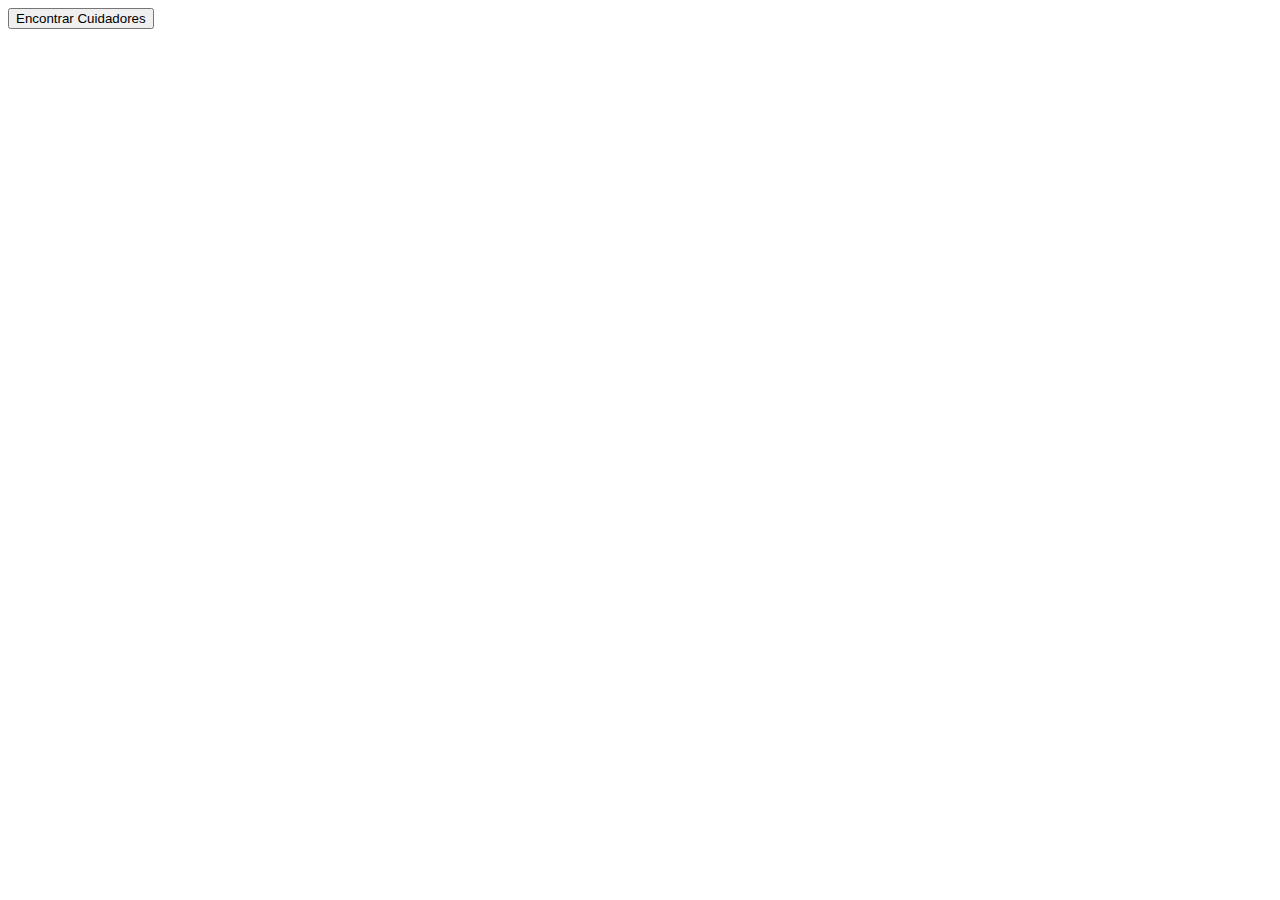
==== index.html @ 1a290ea0 "primer commit" ====
<!DOCTYPE html>
<html lang="en">

<head>
    <meta charset="UTF-8">
    <meta name="viewport" content="width=device-width, initial-scale=1.0">

    <!-- Bootstrap CSS -->
    <link rel="stylesheet" href="https://stackpath.bootstrapcdn.com/bootstrap/4.5.0/css/bootstrap.min.css"
        integrity="sha384-9aIt2nRpC12Uk9gS9baDl411NQApFmC26EwAOH8WgZl5MYYxFfc+NcPb1dKGj7Sk" crossorigin="anonymous">
    <link href="https://fonts.googleapis.com/icon?family=Material+Icons" rel="stylesheet">
    <link rel="stylesheet" href="./style.css">


    <title>CustoCare</title>


</head>

<body>

<!-- Navbar con logo  / login / hazte cuidador -->
    <header>





    </header>

<!-- Boton para encontrar cuidador -->

<div class="container-fluid my-container">

    <div class="row py-5 mx-5 text-center my-row d-flex">
      <div class="col-12 col-md-12 col-lg-12 ">
        <a href="https://azahara3.typeform.com/to/dBiXh2" target="_parent"><button type="submit" class="btn bg-success"> Encontrar Cuidadores </div> </a>
      </div>
    </div>







    <!-- Optional JavaScript -->
    <!-- jQuery first, then Popper.js, then Bootstrap JS -->
    <script src="https://code.jquery.com/jquery-3.5.1.slim.min.js"
        integrity="sha384-DfXdz2htPH0lsSSs5nCTpuj/zy4C+OGpamoFVy38MVBnE+IbbVYUew+OrCXaRkfj" crossorigin="anonymous">
    </script>
    <script src="https://cdn.jsdelivr.net/npm/popper.js@1.16.0/dist/umd/popper.min.js"
        integrity="sha384-Q6E9RHvbIyZFJoft+2mJbHaEWldlvI9IOYy5n3zV9zzTtmI3UksdQRVvoxMfooAo" crossorigin="anonymous">
    </script>
    <script src="https://stackpath.bootstrapcdn.com/bootstrap/4.5.0/js/bootstrap.min.js"
        integrity="sha384-OgVRvuATP1z7JjHLkuOU7Xw704+h835Lr+6QL9UvYjZE3Ipu6Tp75j7Bh/kR0JKI" crossorigin="anonymous">
    </script>
</body>

</html>
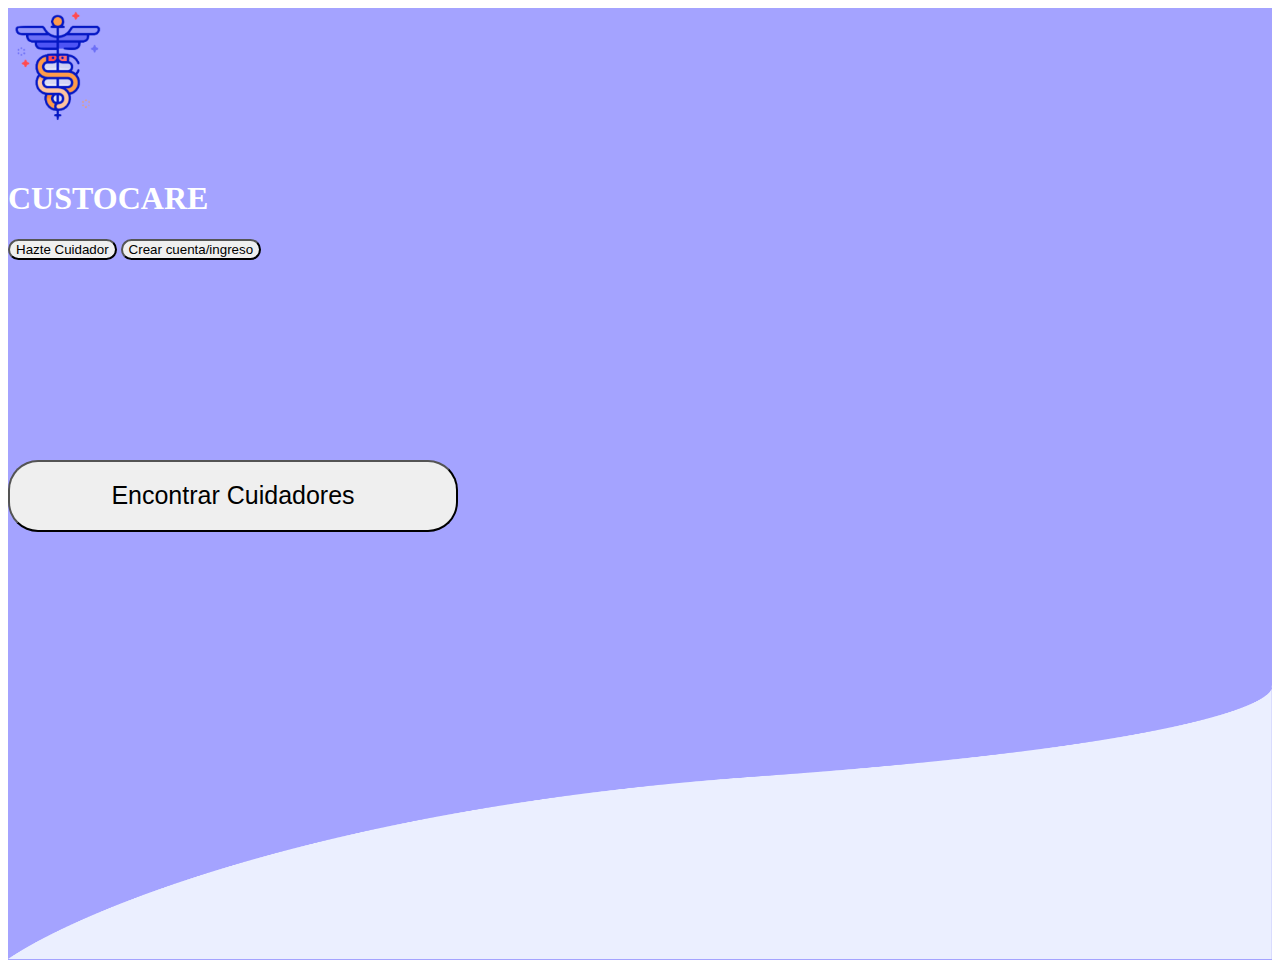
==== commit a6b779c9: "avances aza miercoles" ====
--- a/index.html
+++ b/index.html
@@ -19,24 +19,32 @@
 
 <body>
 
-<!-- Navbar con logo  / login / hazte cuidador -->
-    <header>
+    <!-- Navbar con logo y CUSTOCARE -->
+    <header class="header md-12 lg-12 ">
+      <nav class="navbar navbar-dark">
+       <div class="d-flex mx-3"> <img src="images/custocare_logo.png" width= "100"> <h1>CUSTOCARE</h1> </div>
+       <!-- Navbar con login / hazte cuidador -->
+        <form class="form-inline py-4 justify-content-end"">
+          <button class="btn btn-light mx-3" type="button">Hazte Cuidador</button>
+          <a href="login.html" target="_parent">  <button class="btn btn-light mx-3" type="button">Crear cuenta/ingreso </button> </a>
+        </form>
+      </nav>
+      
 
 
-
+<!-- Botón para encontrar cuidador -->
+      <div class="container-fluid my-container">
+        <div class="row py-5 mx-5 text-center my-row d-flex">
+          <div class="col-12 col-md-12 col-lg-12 ">
+            <a href="https://azahara3.typeform.com/to/dBiXh2" target="_parent"><button type="submit" class="btn bg-light"> Encontrar Cuidadores </div> </a>
+          </div>
+        </div>
 
 
     </header>
 
-<!-- Boton para encontrar cuidador -->
 
-<div class="container-fluid my-container">
 
-    <div class="row py-5 mx-5 text-center my-row d-flex">
-      <div class="col-12 col-md-12 col-lg-12 ">
-        <a href="https://azahara3.typeform.com/to/dBiXh2" target="_parent"><button type="submit" class="btn bg-success"> Encontrar Cuidadores </div> </a>
-      </div>
-    </div>
 
 
 
--- a/style.css
+++ b/style.css
@@ -0,0 +1,46 @@
+
+
+
+
+
+
+.header {
+    background: url(images/VECTOR_02.png) no-repeat;
+    background-color: #A4A3FF;
+    background-size: 100%;
+    background-position: bottom;
+    min-height: 100vh;
+
+  }
+
+.header .navbar {
+    background-color: transparent !important;
+
+  }
+
+h1{
+
+    padding-top: 30px;
+    color: white;
+}
+
+
+.my-container{
+    width: 700px;
+    height: 500px;
+    margin-top: 200px;
+}
+
+.my-container .btn {
+
+    width: 50vh;
+    height: 8vh;
+    font-size: 25px;
+    border-radius: 30px;
+    
+}
+
+.btn{
+    border-radius: 30px;
+
+}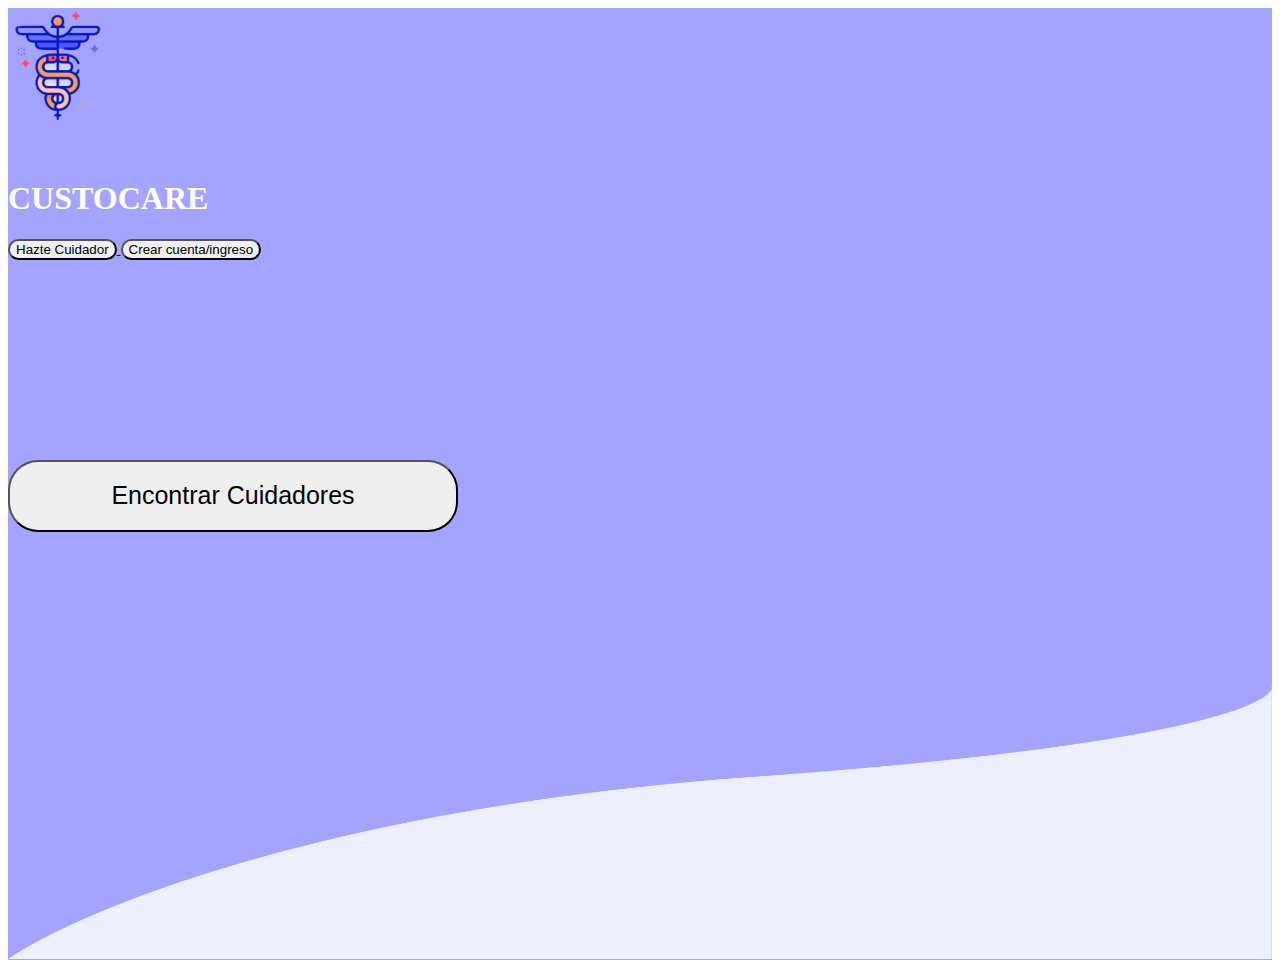
==== commit a8cddd80: "todo conectado" ====
--- a/index.html
+++ b/index.html
@@ -6,8 +6,8 @@
     <meta name="viewport" content="width=device-width, initial-scale=1.0">
 
     <!-- Bootstrap CSS -->
-    <link rel="stylesheet" href="https://stackpath.bootstrapcdn.com/bootstrap/4.5.0/css/bootstrap.min.css"
-        integrity="sha384-9aIt2nRpC12Uk9gS9baDl411NQApFmC26EwAOH8WgZl5MYYxFfc+NcPb1dKGj7Sk" crossorigin="anonymous">
+    <link rel="stylesheet" href="https://stackpath.bootstrapcdn.com/bootstrap/4.5.0/css/bootstrap.min.css" integrity="sha384-9aIt2nRpC12Uk9gS9baDl411NQApFmC26EwAOH8WgZl5MYYxFfc+NcPb1dKGj7Sk" crossorigin="anonymous">
+
     <link href="https://fonts.googleapis.com/icon?family=Material+Icons" rel="stylesheet">
     <link rel="stylesheet" href="./style.css">
 
@@ -25,7 +25,7 @@
        <div class="d-flex mx-3"> <img src="images/custocare_logo.png" width= "100"> <h1>CUSTOCARE</h1> </div>
        <!-- Navbar con login / hazte cuidador -->
         <form class="form-inline py-4 justify-content-end"">
-          <button class="btn btn-light mx-3" type="button">Hazte Cuidador</button>
+          <a href="haztecuidador.html" target="_parent"> <button class="btn btn-light mx-3" type="button">Hazte Cuidador</button> </a>
           <a href="login.html" target="_parent">  <button class="btn btn-light mx-3" type="button">Crear cuenta/ingreso </button> </a>
         </form>
       </nav>
@@ -36,7 +36,7 @@
       <div class="container-fluid my-container">
         <div class="row py-5 mx-5 text-center my-row d-flex">
           <div class="col-12 col-md-12 col-lg-12 ">
-            <a href="https://azahara3.typeform.com/to/dBiXh2" target="_parent"><button type="submit" class="btn bg-light"> Encontrar Cuidadores </div> </a>
+            <a href="questionary.html" target="_parent"><button type="submit" class="btn bg-light"> Encontrar Cuidadores </div> </a>
           </div>
         </div>
 
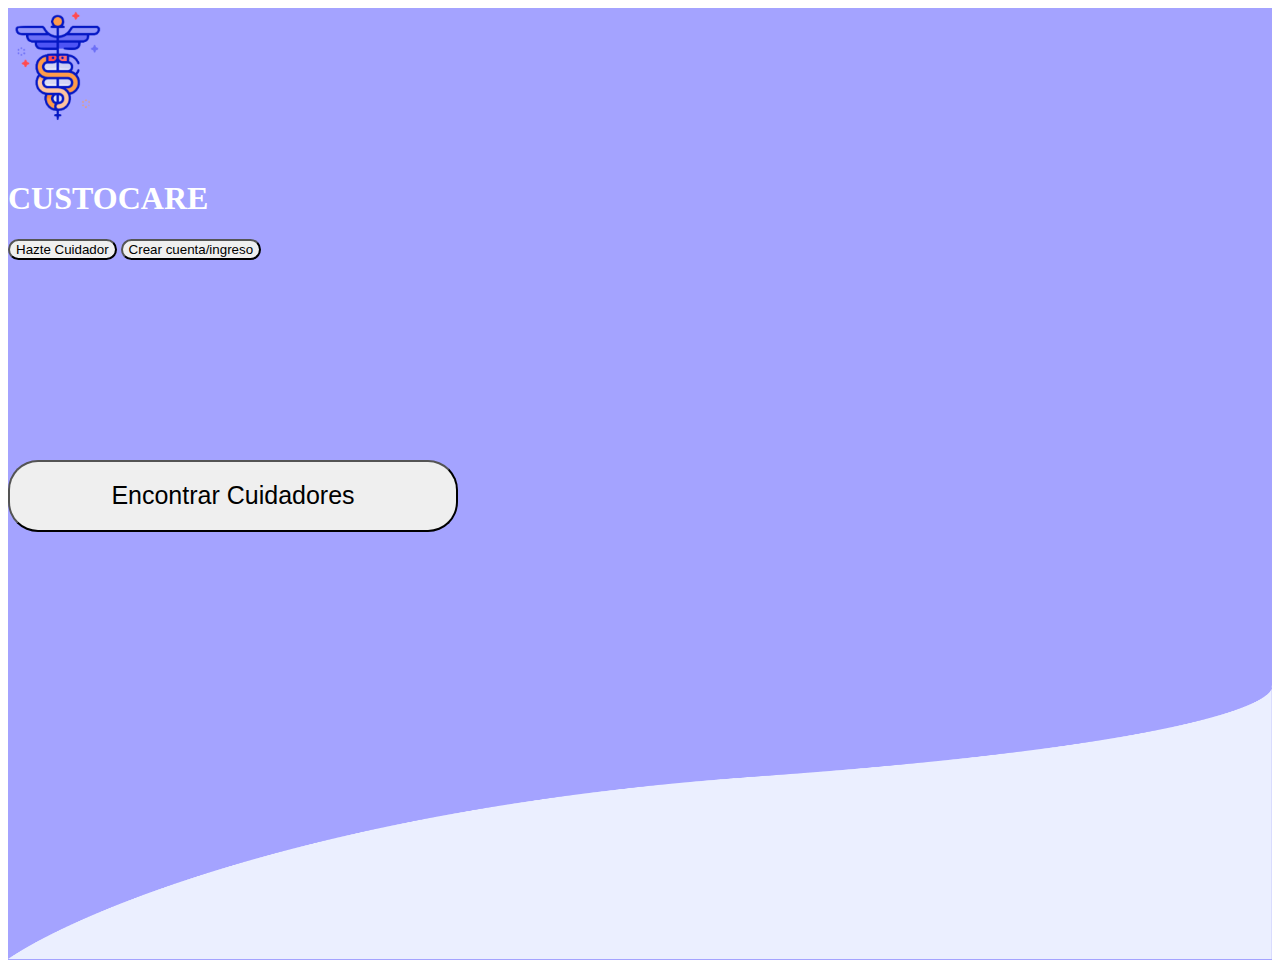
==== commit 6b049005: "Merge branch 'master' of https://github.com/azacor/CUSTOCARE into daniel" ====
--- a/index.html
+++ b/index.html
@@ -6,8 +6,8 @@
     <meta name="viewport" content="width=device-width, initial-scale=1.0">
 
     <!-- Bootstrap CSS -->
-    <link rel="stylesheet" href="https://stackpath.bootstrapcdn.com/bootstrap/4.5.0/css/bootstrap.min.css" integrity="sha384-9aIt2nRpC12Uk9gS9baDl411NQApFmC26EwAOH8WgZl5MYYxFfc+NcPb1dKGj7Sk" crossorigin="anonymous">
-
+    <link rel="stylesheet" href="https://stackpath.bootstrapcdn.com/bootstrap/4.5.0/css/bootstrap.min.css"
+        integrity="sha384-9aIt2nRpC12Uk9gS9baDl411NQApFmC26EwAOH8WgZl5MYYxFfc+NcPb1dKGj7Sk" crossorigin="anonymous">
     <link href="https://fonts.googleapis.com/icon?family=Material+Icons" rel="stylesheet">
     <link rel="stylesheet" href="./style.css">
 
@@ -25,7 +25,7 @@
        <div class="d-flex mx-3"> <img src="images/custocare_logo.png" width= "100"> <h1>CUSTOCARE</h1> </div>
        <!-- Navbar con login / hazte cuidador -->
         <form class="form-inline py-4 justify-content-end"">
-          <a href="haztecuidador.html" target="_parent"> <button class="btn btn-light mx-3" type="button">Hazte Cuidador</button> </a>
+          <button class="btn btn-light mx-3" type="button">Hazte Cuidador</button>
           <a href="login.html" target="_parent">  <button class="btn btn-light mx-3" type="button">Crear cuenta/ingreso </button> </a>
         </form>
       </nav>
@@ -36,7 +36,7 @@
       <div class="container-fluid my-container">
         <div class="row py-5 mx-5 text-center my-row d-flex">
           <div class="col-12 col-md-12 col-lg-12 ">
-            <a href="questionary.html" target="_parent"><button type="submit" class="btn bg-light"> Encontrar Cuidadores </div> </a>
+            <a href="https://azahara3.typeform.com/to/dBiXh2" target="_parent"><button type="submit" class="btn bg-light"> Encontrar Cuidadores </div> </a>
           </div>
         </div>
 
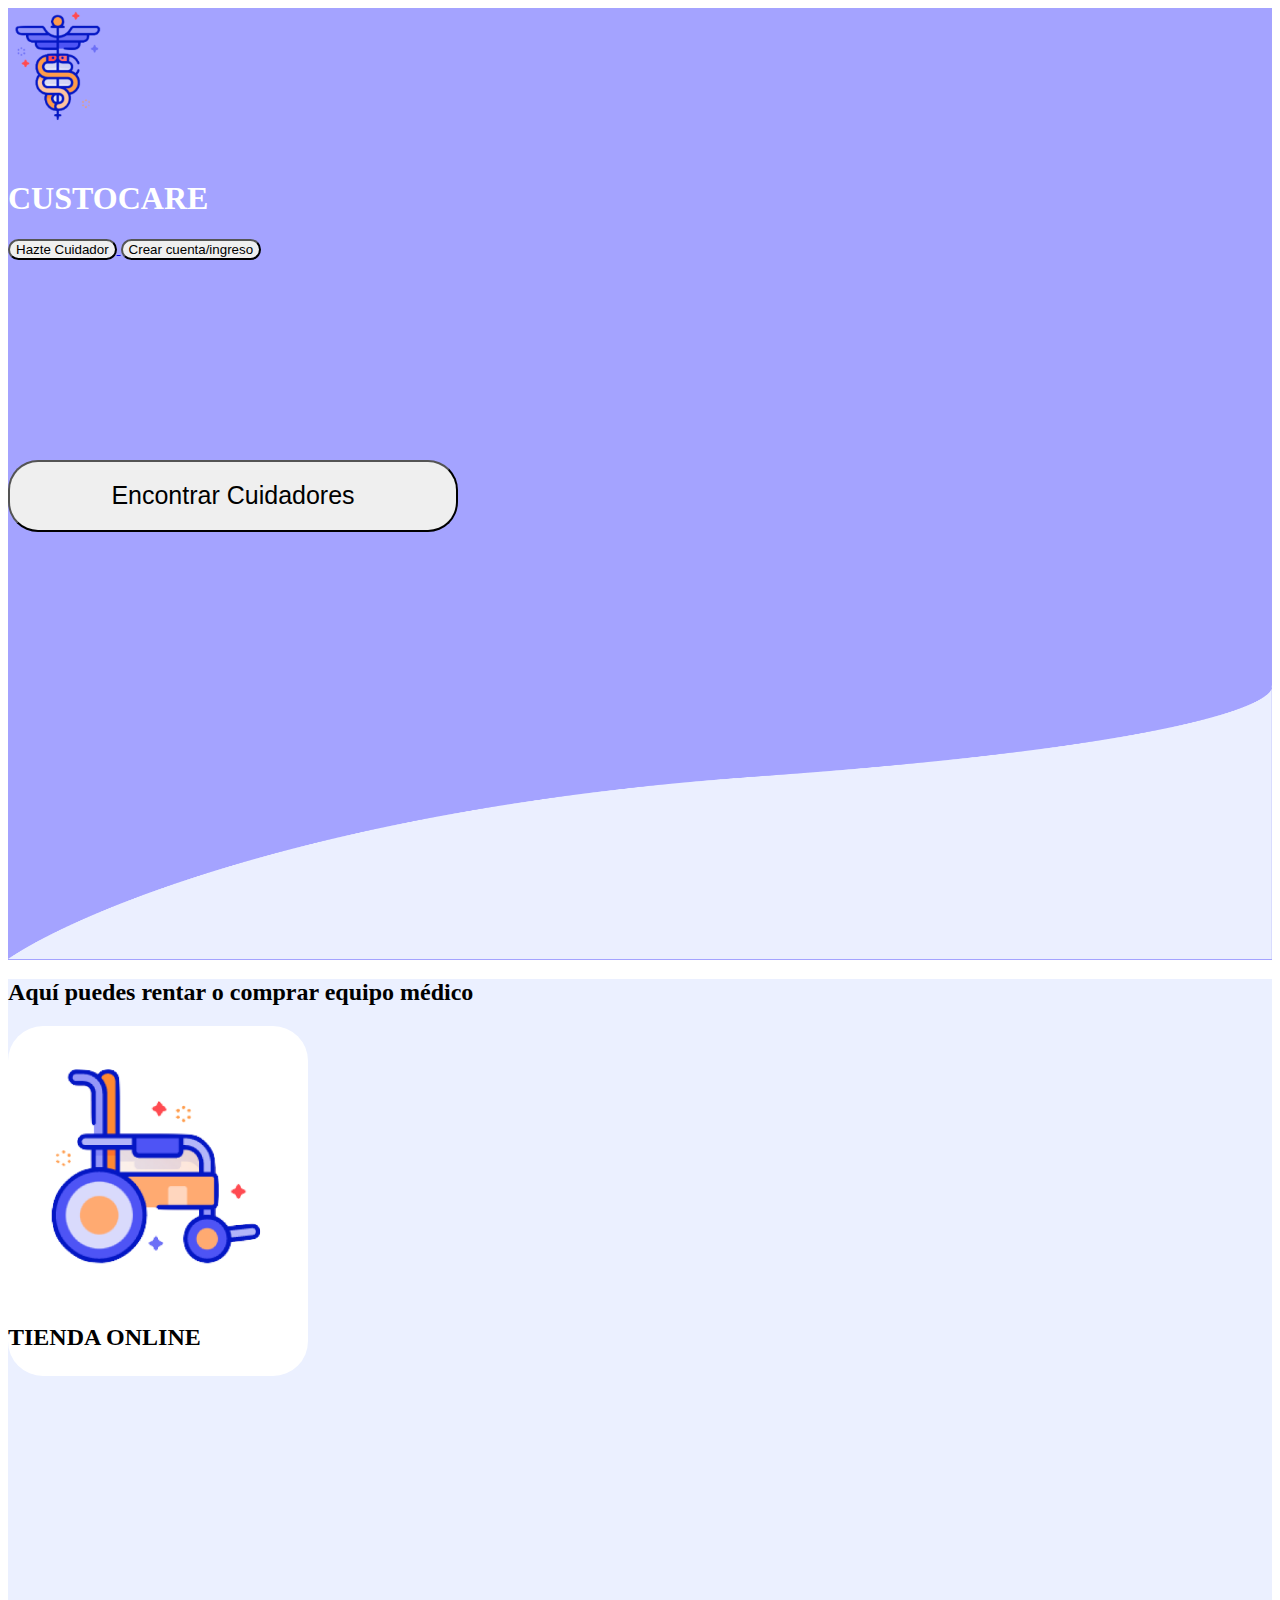
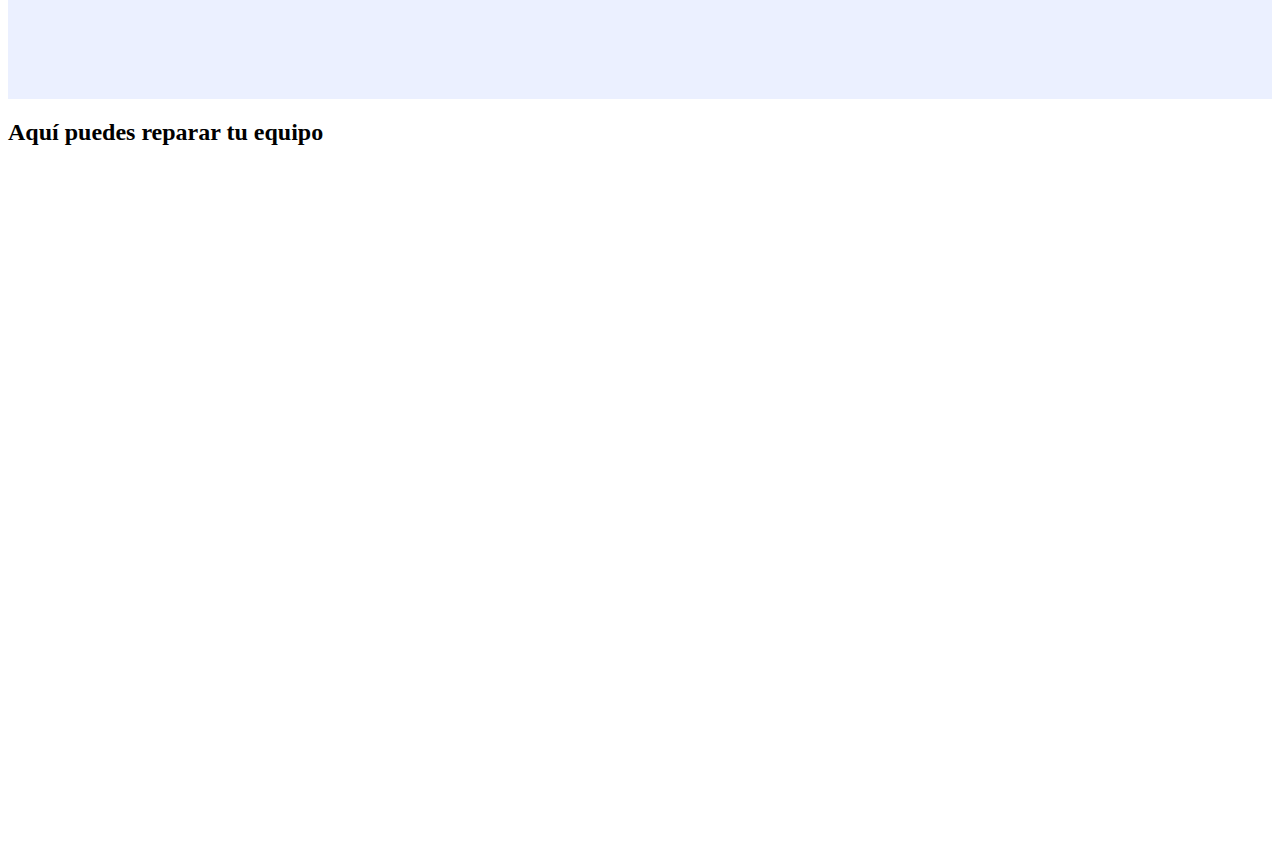
==== commit f437311e: "final aza" ====
--- a/index.html
+++ b/index.html
@@ -6,8 +6,8 @@
     <meta name="viewport" content="width=device-width, initial-scale=1.0">
 
     <!-- Bootstrap CSS -->
-    <link rel="stylesheet" href="https://stackpath.bootstrapcdn.com/bootstrap/4.5.0/css/bootstrap.min.css"
-        integrity="sha384-9aIt2nRpC12Uk9gS9baDl411NQApFmC26EwAOH8WgZl5MYYxFfc+NcPb1dKGj7Sk" crossorigin="anonymous">
+    <link rel="stylesheet" href="https://stackpath.bootstrapcdn.com/bootstrap/4.5.0/css/bootstrap.min.css" integrity="sha384-9aIt2nRpC12Uk9gS9baDl411NQApFmC26EwAOH8WgZl5MYYxFfc+NcPb1dKGj7Sk" crossorigin="anonymous">
+
     <link href="https://fonts.googleapis.com/icon?family=Material+Icons" rel="stylesheet">
     <link rel="stylesheet" href="./style.css">
 
@@ -25,7 +25,7 @@
        <div class="d-flex mx-3"> <img src="images/custocare_logo.png" width= "100"> <h1>CUSTOCARE</h1> </div>
        <!-- Navbar con login / hazte cuidador -->
         <form class="form-inline py-4 justify-content-end"">
-          <button class="btn btn-light mx-3" type="button">Hazte Cuidador</button>
+          <a href="haztecuidador.html" target="_parent"> <button class="btn btn-light mx-3" type="button">Hazte Cuidador</button> </a>
           <a href="login.html" target="_parent">  <button class="btn btn-light mx-3" type="button">Crear cuenta/ingreso </button> </a>
         </form>
       </nav>
@@ -35,13 +35,40 @@
 <!-- Botón para encontrar cuidador -->
       <div class="container-fluid my-container">
         <div class="row py-5 mx-5 text-center my-row d-flex">
-          <div class="col-12 col-md-12 col-lg-12 ">
-            <a href="https://azahara3.typeform.com/to/dBiXh2" target="_parent"><button type="submit" class="btn bg-light"> Encontrar Cuidadores </div> </a>
+          <div class="col-4">
+            <a href="questionary.html" target="_parent"><button type="submit" class="btn bg-light mx-5"> Encontrar Cuidadores </div> </a>
           </div>
         </div>
 
+    </header>
 
-    </header>
+
+ <!-- tienda online    -->
+<div class="container-fluid my-cnt">
+  <div class="d-flex justify-content-center py-3"><h2>Aquí puedes rentar o comprar equipo médico</h2></div>
+    <div class="row justify-content-around py-5">
+      <div class="col-4 my-col">
+        
+       <div class="d-flex justify-content-center mx-4"><img src="images/renta_01.png" width= "300"> </div>
+       <div class="d-flex justify-content-center py-2"><h2>TIENDA ONLINE</h2></div>
+      </div>
+    </div>
+  </div>
+</div>
+
+<!-- repara tu equipo medico -->
+
+<div class="container-fluid my-cnt-01">
+  <div class="d-flex justify-content-center py-5"><h2>Aquí puedes reparar tu equipo</h2></div>
+    <div class="row justify-content-around py-5">
+      <div class="col-4 my-col">
+        
+
+      </div>
+    </div>
+  </div>
+</div>
+
 
 
 
--- a/style.css
+++ b/style.css
@@ -40,6 +40,31 @@
     
 }
 
+
+.my-cnt{
+
+    min-height: 80vh;
+    background-color: #EBF0FF;
+}
+
+.my-cnt-01{
+
+    min-height: 80vh;
+    background-color: white;
+}
+
+
+.my-col{
+
+    background-color:white;
+width: 300px;
+height: 350px;
+border-radius: 35px;
+
+
+
+}
+
 .btn{
     border-radius: 30px;
 
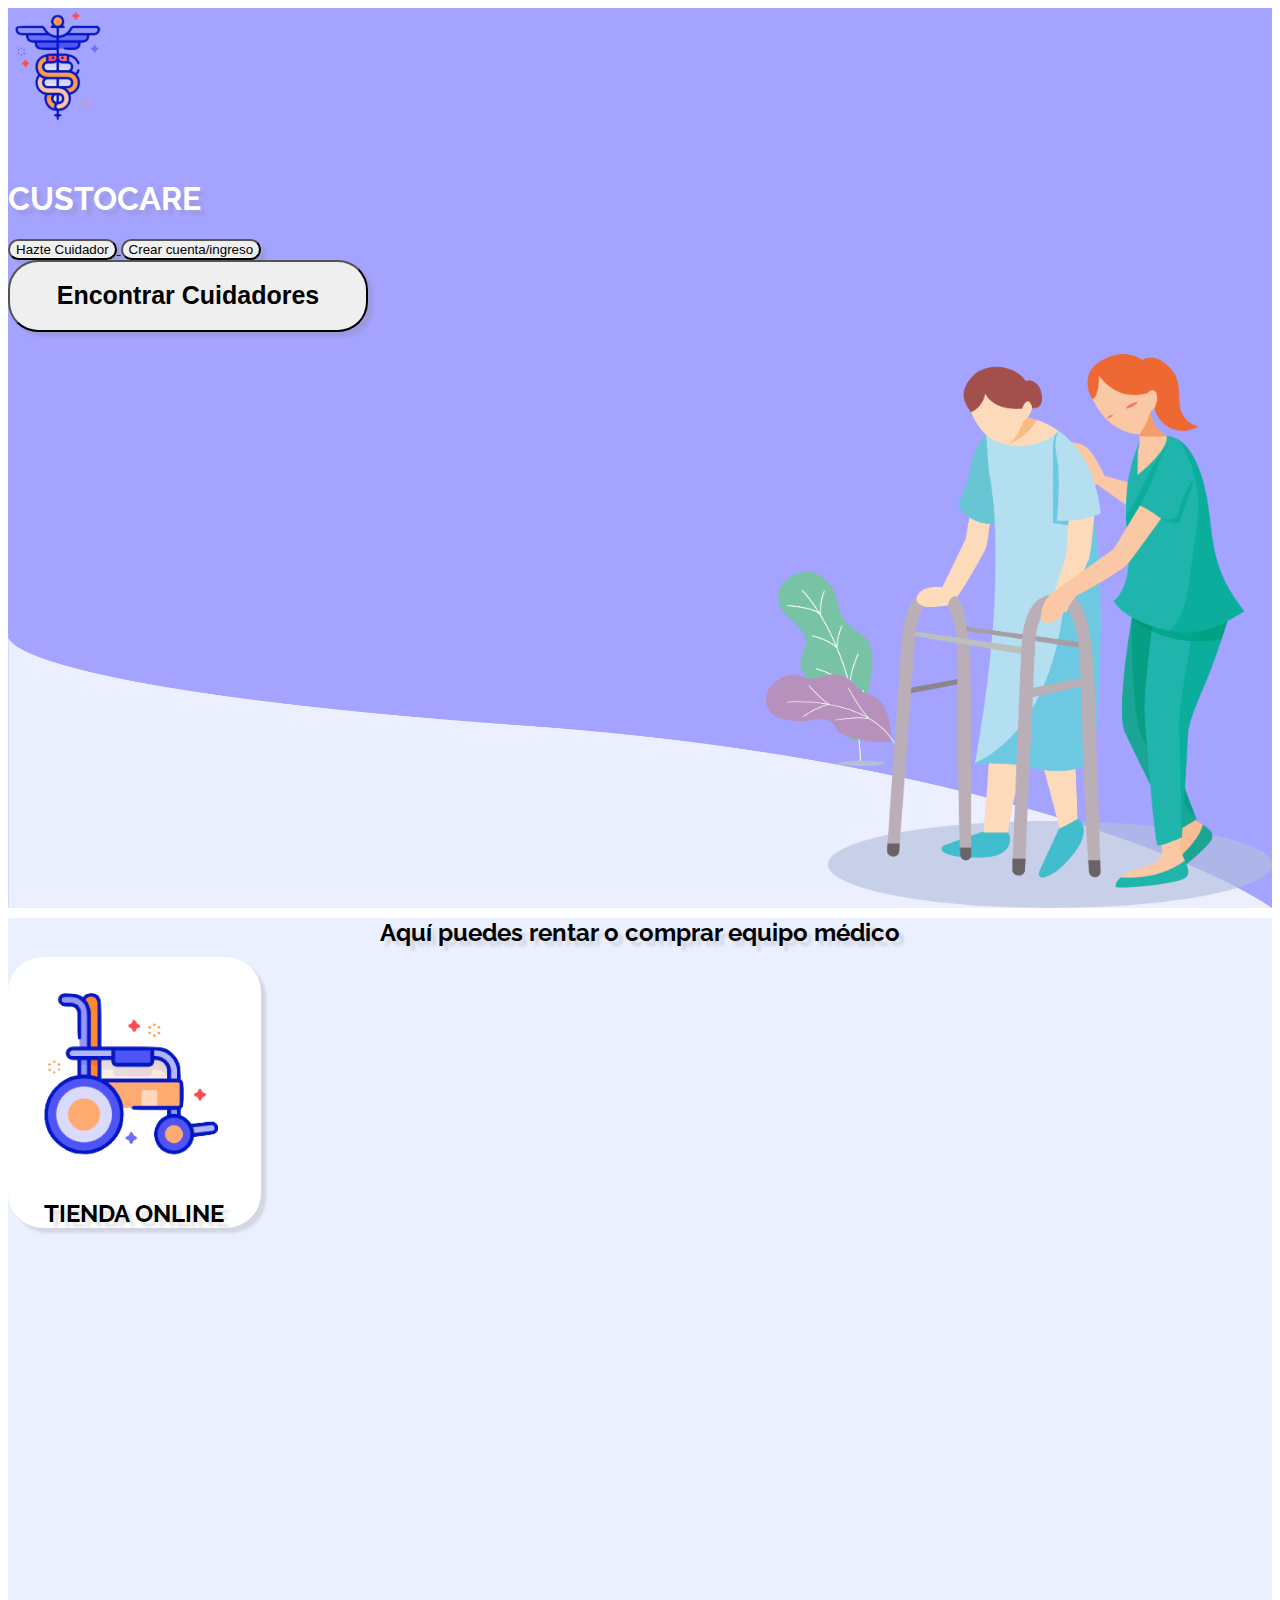
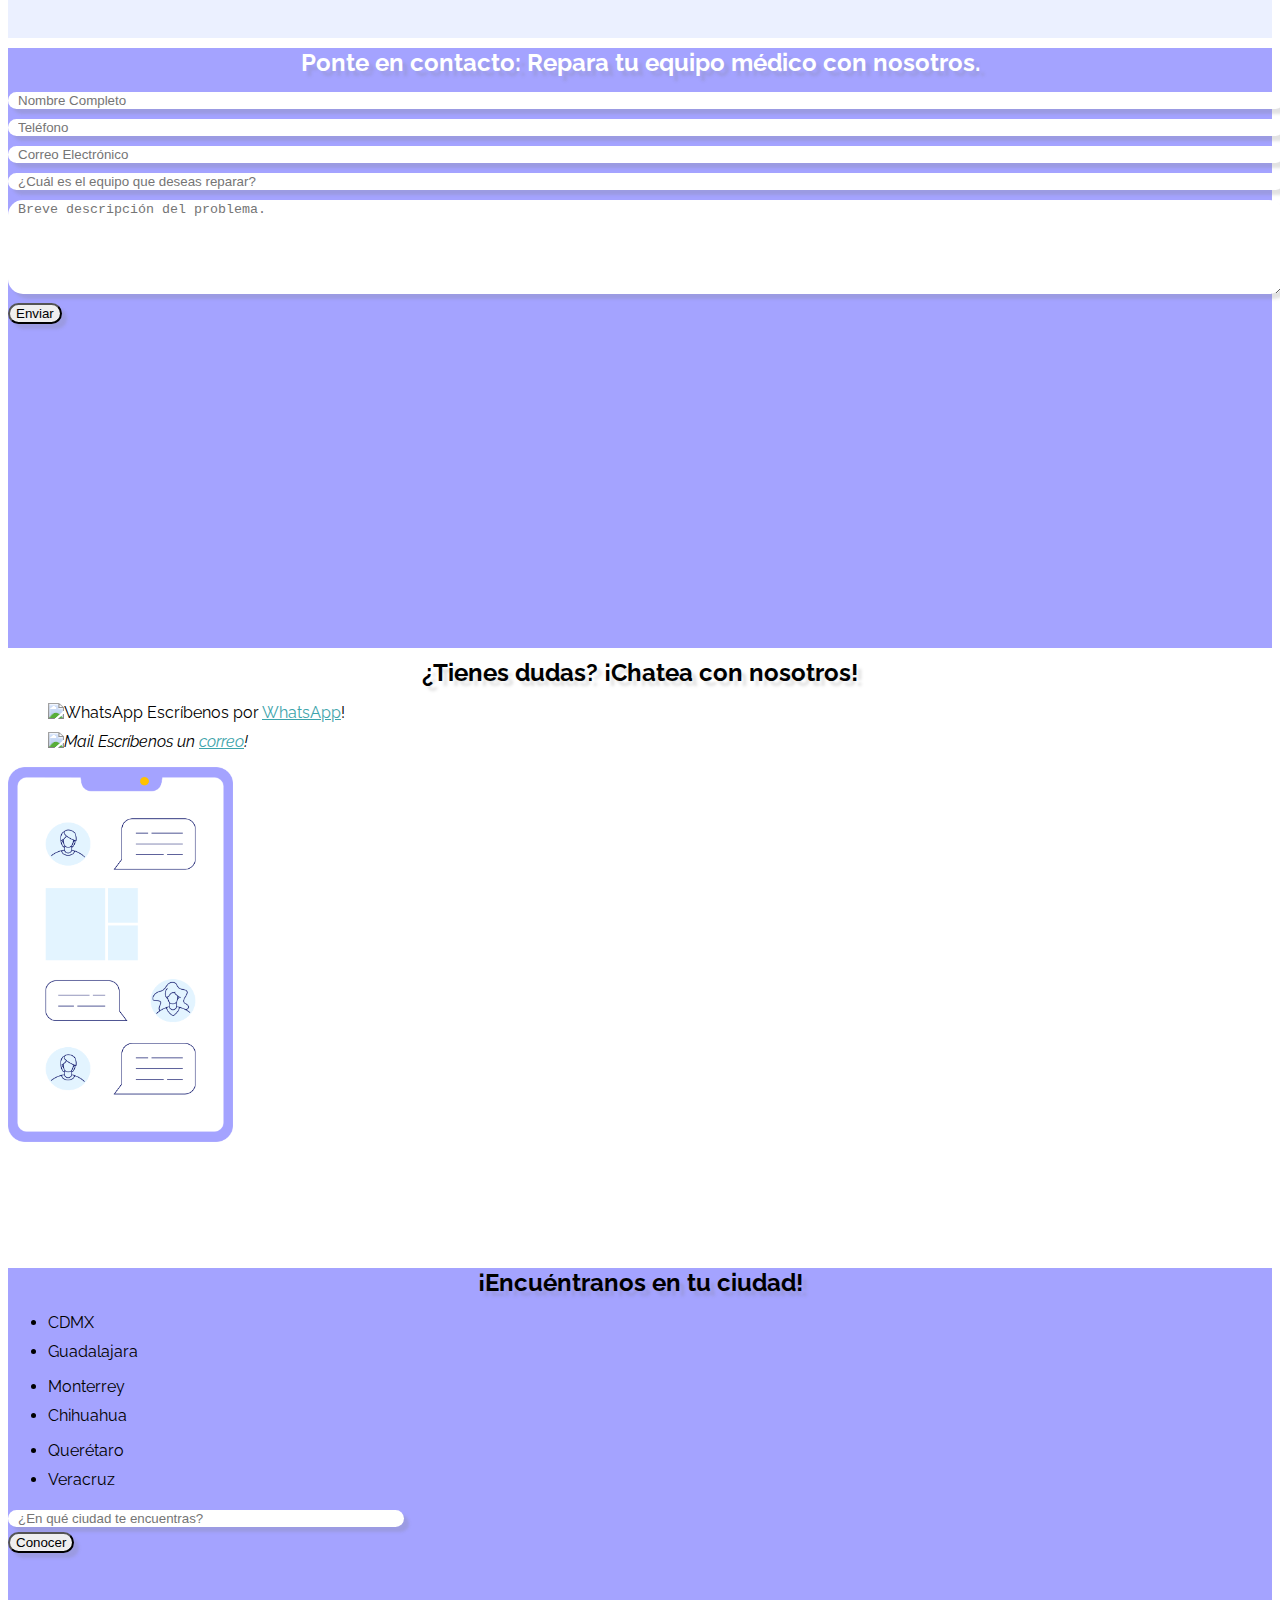
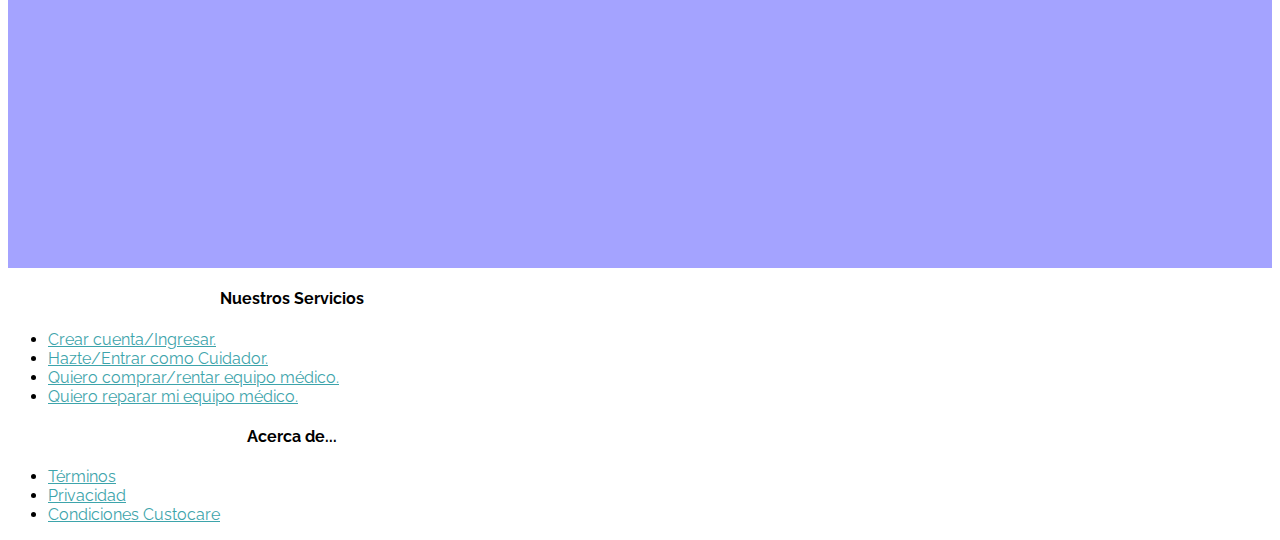
==== commit cca155f5: "final" ====
--- a/index.html
+++ b/index.html
@@ -10,7 +10,7 @@
 
     <link href="https://fonts.googleapis.com/icon?family=Material+Icons" rel="stylesheet">
     <link rel="stylesheet" href="./style.css">
-
+    <link rel="stylesheet" href="snow.css">
 
     <title>CustoCare</title>
 
@@ -22,34 +22,37 @@
     <!-- Navbar con logo y CUSTOCARE -->
     <header class="header md-12 lg-12 ">
       <nav class="navbar navbar-dark">
-       <div class="d-flex mx-3"> <img src="images/custocare_logo.png" width= "100"> <h1>CUSTOCARE</h1> </div>
-       <!-- Navbar con login / hazte cuidador -->
+        <div class="d-flex mx-3"> <img src="images/custocare_logo.png" width="100">
+          <h1>CUSTOCARE</h1>
+        </div>
+        <!-- Navbar con login / hazte cuidador -->
         <form class="form-inline py-4 justify-content-end"">
-          <a href="haztecuidador.html" target="_parent"> <button class="btn btn-light mx-3" type="button">Hazte Cuidador</button> </a>
-          <a href="login.html" target="_parent">  <button class="btn btn-light mx-3" type="button">Crear cuenta/ingreso </button> </a>
+          <a href=" haztecuidador.html" target="_parent"> <button class="btn btn-light mx-3" type="button">Hazte
+            Cuidador</button> </a>
+          <a href="login.html" target="_parent"> <button class="btn btn-light mx-3" type="button">Crear cuenta/ingreso
+            </button> </a>
         </form>
       </nav>
-      
-
-
-<!-- Botón para encontrar cuidador -->
-      <div class="container-fluid my-container">
-        <div class="row py-5 mx-5 text-center my-row d-flex">
-          <div class="col-4">
-            <a href="questionary.html" target="_parent"><button type="submit" class="btn bg-light mx-5"> Encontrar Cuidadores </div> </a>
-          </div>
+
+
+      <!-- Botón para encontrar cuidador -->
+      <div class="container-fluid py-5">
+        <div class="row py-5">
+          <div class="col d-flex justify-content-center py-5 ">
+            <a href="questionary.html" target="_parent"><button type="submit" class="btn bg-light mx-5 btn-lg my-btn"> Encontrar Cuidadores </div> </a>
         </div>
+      </div>
 
     </header>
 
 
  <!-- tienda online    -->
 <div class="container-fluid my-cnt">
-  <div class="d-flex justify-content-center py-3"><h2>Aquí puedes rentar o comprar equipo médico</h2></div>
+  <div class="d-flex justify-content-center py-5"><h2>Aquí puedes rentar o comprar equipo médico</h2></div>
     <div class="row justify-content-around py-5">
-      <div class="col-4 my-col">
-        
-       <div class="d-flex justify-content-center mx-4"><img src="images/renta_01.png" width= "300"> </div>
+      <div class="col-8 col-md-6 col-lg-4 my-col">
+       <div class="d-flex justify-content-center mx-4"> 
+          <a href="ayesha.html"> <img src="images/renta_01.png" width= "250"></a> </div> 
        <div class="d-flex justify-content-center py-2"><h2>TIENDA ONLINE</h2></div>
       </div>
     </div>
@@ -58,16 +61,219 @@
 
 <!-- repara tu equipo medico -->
 
-<div class="container-fluid my-cnt-01">
-  <div class="d-flex justify-content-center py-5"><h2>Aquí puedes reparar tu equipo</h2></div>
-    <div class="row justify-content-around py-5">
-      <div class="col-4 my-col">
-        
-
-      </div>
-    </div>
-  </div>
-</div>
+
+<div class="contenedor box1 container-fluid">
+  <div class="row justify-content-center">
+      <div class="col-12 py-5">
+          <h2><a name="reparaEquipoMedico">Ponte en contacto: Repara tu equipo médico con nosotros.</a></h2>
+      </div>
+      <div class="reparaEquipoMedico">
+          <div class="col-12">
+              <div>
+                  <input type="text" id="nomRepara" class="form-group-sm" size="50" maxlength="50" placeholder="Nombre Completo" required>
+                  <br>
+              </div>
+          </div>
+          <div class="col-12">
+              <div>
+                  <input type="text" id="telRepara" class="form-group-sm" size="50" maxlength="50" placeholder="Teléfono" required>
+                  <br>
+              </div>
+          </div>
+          <div class="col-12">
+              <div>
+                  <input type="text" id="correoRepara"class="form-group-sm" size="50" maxlength="50" placeholder="Correo Electrónico" required>
+                  <br>
+              </div>
+          </div>
+          <div class="col-12">
+              <div>
+                  <input type="text" class="form-group-sm" id="equipoRepara" size="50" maxlength="100" placeholder="¿Cuál es el equipo que deseas reparar?" required>
+                  <br>
+              </div>
+          </div>
+          <div class="col-12">
+              <div>
+                  <textarea id="descripcionRepara" cols="49" class="form-group-sm" rows="6" placeholder="Breve descripción del problema." maxlength="500" required></textarea>
+                  <br>
+              </div>
+          </div>
+          <div class="col-12">
+              <div>
+                  <button id="botonRepara" class="btn bg-light btn-sm">Enviar</button>
+              </div>
+          </div>
+      </div>
+  </div>
+</div>
+
+<div class="contenedor box1 none container-fluid" id="repara">
+  <div class="row justify-content-center">
+      <div class="col-12 verificar">
+          <p>
+              Tus datos fueron recibidos!
+          </p>
+      </div>
+      <div class="col-12">
+          <div class="card repara carRepara" id="cardRepara">
+              <div class="card-body">
+                  <p id="respuestaNombreRepara"></p>
+                  <p id="respuestaTelefonoRepara"></p>
+                  <p id="respuestaCorreoRepara"></p>
+                  <p id="respuestaEquipoRepara"></p>
+                  <p id="respuestaDescripcionRepara"></p>
+              </div>
+          </div>
+      </div>
+      <div class="col-12 verificar">
+          <p>
+              *Recibirás una cotización o un formulario en tu correo para que nos des más detalles o agendar una reunión en un plazo no mayor a 24 horas.
+          </p>
+      </div>
+  </div>
+</div>
+
+
+<!-- Chatea con nosotros -->
+
+<div class="contenedor box2 container-fluid">
+  <div class="row justify-content-center">
+      <div class="col-12 py-3">
+          <h2>¿Tienes dudas? ¡Chatea con nosotros!</h2>
+      </div>
+      <div class="col-6 d-flex align-items-center justify-content-center">
+          <div>
+              <ul class="listaChatea">
+                  <li>
+                      <img src="https://icon-icons.com/icons2/1582/PNG/32/whatsapp_108042.png" alt="WhatsApp"> Escríbenos por <a href="https://api.whatsapp.com/send?phone=5212281772846&text=Quiero%20m%C3%A1s%20informaci%C3%B3n!%20:)" target="_blank">WhatsApp</a>!
+                  </li>
+                  <li>
+                      <address>
+                          <img src="https://icon-icons.com/icons2/272/PNG/32/Gmail_29991.png" alt="Mail"> Escríbenos un <a href="mailto:nieves9427@gmail.com">correo</a>!
+                      </address>
+                  </li>
+              </ul>
+          </div>
+      </div>
+      <div class="col-6 d-flex align-items-center justify-content-center py-5">
+          <div>
+              <img src="images/chat.png" alt="Chatea" class="chatea">
+          </div>
+      </div>
+  </div>
+</div>
+
+<div class="contenedor box1 container-fluid">
+  <div class="row justify-content-center py-3">
+      <div class="col-12 ">
+          <h2>¡Encuéntranos en tu ciudad!</h2>
+      </div>
+      <div class="col-3">
+          <div>
+              <ul class="listaEncuentra">
+                  <li>CDMX</li>
+                  <li>Guadalajara</li>
+              </ul>
+          </div>
+      </div>
+      <div class="col-3">
+          <div>
+              <ul class="listaEncuentra">
+                  <li>Monterrey</li>
+                  <li>Chihuahua</li>
+              </ul>
+          </div>
+      </div>
+      <div class="col-3">
+          <div>
+              <ul class="listaEncuentra">
+                  <li>Querétaro</li>
+                  <li>Veracruz</li>
+              </ul>
+          </div>
+      </div>
+      <div class="col-3">
+          <div>
+
+          </div>
+      </div>
+      <div class="col-6">
+          <div class="card carUbic">
+              <div class="card-body">
+                  <input type="text" class="form-control" id="ubic" size="30" maxlength="30" placeholder="¿En qué ciudad te encuentras?">
+                  <br>
+                  <button id="botonUbic" class="btn bg-light btn-sm" onclick="encuentraUbic();">Conocer</button>
+              </div>
+            </div>
+      </div>
+      <div class="col-6">
+          <div class="card none carUbic" id="cardUbicacion">
+              <div class="card-body">
+                  <h5>Puedes encontrarnos en:</h5>
+                  <p id="respUbic"></p>
+              </div>
+          </div>
+      </div>
+      <div class="col-12">
+          <div class="d-flex justify-content-around align-items-center">
+              <img src="https://www.caye.mx/sites/default/files/delegaciones-ciudad-de-mexico.png" alt="CDMX" class="none mapaCiudad" id="cdmx">
+              <img src="https://www.vivirguadalajara.com/wp-content/uploads/2011/05/Mapa_ZMG1024.png" alt="GDL" class="none mapaCiudad" id="gdl"> 
+              <img src="https://upload.wikimedia.org/wikipedia/commons/a/ac/Queretaro_localidades.svg" alt="QRO" class="none mapaCiudad" id="qro">
+              <img src="https://www.mty.itesm.mx/egap/centros/cedem/imagenes/mapabaseAMM.jpg" alt="MTY" class="none mapaCiudad" id="mty">
+              <img src="https://imagenestotales.com/wp-content/uploads/2020/04/eb179babaf8a9bdaef20a1776fca2d27.jpg" alt="CHI" class="none mapaCiudad" id="chi">
+              <img src="https://i.pinimg.com/originals/95/28/f5/9528f5a2f8c8eb8cf650da5a2dd020f8.jpg" alt="VER" class="none mapaCiudad" id="ver">
+              <img src="https://i.pinimg.com/originals/99/ea/20/99ea209eeecd2d80f6d630c213047424.jpg" alt="CAN" class="none mapaCiudad" id="can">
+              <img src="https://i.pinimg.com/originals/f7/0b/d8/f70bd862c437db69306a3854425f1e77.jpg" alt="VILL" class="none mapaCiudad" id="vill">
+          </div>
+      </div>
+  </div>
+</div>
+
+<div class="contenedor box2 container-fluid my-footer">
+  <div class="row justify-content-center py-3 ">
+      <div class="boxFooter col-12">
+          <h4>Nuestros Servicios</h4>
+      </div>
+      <div class="col-6">
+          <ul class="listaFooter">
+              <li>
+                <a href="login.html"> Crear cuenta/Ingresar.</a>
+              </li>
+              <li>
+                <a href="haztecuidador.html"> Hazte/Entrar como Cuidador.</a>
+              </li>
+              <li>
+                <a href="ayesha.html"> Quiero comprar/rentar equipo médico.</a> 
+              </li>
+              <li>
+                  <a href="#reparaEquipoMedico">Quiero reparar mi equipo médico.</a>
+              </li>
+          </ul>
+      </div>
+      <div class="col-6">
+          <div class="boxFooter">
+              <h4>Acerca de...</h4>
+                  <ul class="listaFooter">
+                      <li>
+                          <a href="terminos.html" target="_blank">Términos</a>
+                      </li>
+                      <li>
+                          <a href="privacidad.html" target="_blank">Privacidad</a>
+                      </li>
+                      <li>
+                          <a href="condiciones.html" target="_blank">Condiciones Custocare</a>
+                      </li>
+                  </ul>
+          </div>
+      </div>
+  </div>
+</div>
+
+
+
+
+<!-- JS! en el documento -->
+<script src="snow.js"></script>
 
 
 
--- a/style.css
+++ b/style.css
@@ -1,17 +1,25 @@
+@import url('https://fonts.googleapis.com/css2?family=Raleway:wght@500&display=swap');
+body{
+
+    font-family: 'Raleway', sans-serif;
 
 
-
-
+}
 
 
 .header {
-    background: url(images/VECTOR_02.png) no-repeat;
+    background: url(images/CUSTOCARE_01.png), url(images/VECTOR_02.png);
+    
+    background-repeat: no-repeat, no-repeat;
+
     background-color: #A4A3FF;
-    background-size: 100%;
-    background-position: bottom;
+    background-size: 40%, 100%;
+    background-position: bottom right, bottom;
     min-height: 100vh;
 
   }
+
+
 
 .header .navbar {
     background-color: transparent !important;
@@ -22,8 +30,20 @@
 
     padding-top: 30px;
     color: white;
+    text-shadow: 5px 5px 3px rgba(128, 128, 128, 0.226);
 }
 
+.my-btn{
+
+font-weight: bold;
+width: 40vh;
+height: 8vh;
+font-size: 25px;
+box-shadow: 5px 5px 3px rgba(128, 128, 128, 0.226);
+
+
+
+}
 
 .my-container{
     width: 700px;
@@ -32,11 +52,12 @@
 }
 
 .my-container .btn {
-
-    width: 50vh;
+    width: 70vh;
     height: 8vh;
     font-size: 25px;
     border-radius: 30px;
+
+
     
 }
 
@@ -56,16 +77,26 @@
 
 .my-col{
 
-    background-color:white;
-width: 300px;
-height: 350px;
+background-color:white;
+width: 20%;
+height: 20%;
 border-radius: 35px;
+box-shadow: 5px 5px 3px rgba(128, 128, 128, 0.226);
+
+}
+
+.my-img{
+
+size: 2%;
 
 
 
 }
 
+
 .btn{
     border-radius: 30px;
+    box-shadow: 5px 5px 3px rgba(128, 128, 128, 0.226);
+
 
 }--- a/snow.css
+++ b/snow.css
@@ -0,0 +1,135 @@
+
+
+
+.contenedor{
+    height: 550px;
+}
+.verificar{
+    width: 90%;
+}
+.box1{
+    background-color: #A4A3FF;
+    height: 600px;
+
+}
+.box2{
+    color: black;
+    height: 600px;
+    
+}
+.boxFooter{
+    width: 45%;
+
+}
+.boxFooter h4{
+    text-align: center;
+}
+.box1 a{
+    color: white;
+}
+.box2 a{
+    color: #3da4ab;
+
+}
+.box1-terminos a{
+    color: white;
+}
+input{
+    margin: 5px 0;
+    width: 100%;
+    border-radius: 15px;
+    border:none;
+    box-shadow: 5px 5px 3px rgba(128, 128, 128, 0.226);
+    padding-left: 10px;
+
+}
+textarea{
+    margin: 5px 0;
+    width: 100%;
+    border-radius: 15px;
+    border:none;
+    box-shadow: 5px 5px 3px rgba(128, 128, 128, 0.226);
+    padding-left: 10px;
+
+    
+}
+h2{
+    text-align: center;
+    margin: 10px 0;
+    text-shadow: 5px 5px 3px rgba(128, 128, 128, 0.226);
+    
+}
+.listaEncuentra li{
+    margin: 10px 0;
+    list-style: url(https://icon-icons.com/icons2/317/PNG/32/map-marker-icon_34392.png);
+}
+.listaChatea li{
+    margin: 10px 0;
+    list-style: none;
+}
+.listaFooter li{
+    list-style: url(https://icon-icons.com/icons2/1132/PNG/32/1486348525-music-forward-front-next-arrow_80457.png);
+}
+.chatea{
+    width: 225px;
+    height: 375px;
+}
+.repara p{
+    font-style: sans-serif;
+}
+.none{
+    display: none;
+}
+.carUbic{
+    background-color: #A4A3FF;
+    border: hidden;
+}
+
+.form-control{
+
+width: 30vw;
+border-radius: 20px;
+
+
+}
+
+
+
+
+.carRepara{
+    width: 40%;
+    text-align: center;
+    background-color: #A4A3FF;
+    border: 2px dashed black;
+    margin: 15px 0;
+}
+.mapaCiudad{
+    width: 175px;
+    height: 225px;
+}
+.custocareLogo{
+    width: 75px;
+    height: 100px;
+}
+.box1-terminos{
+    border: 2px;
+    width: 70%;
+    padding: 20px;
+    background-color: #A4A3FF;
+    color: white;
+}
+.clausulaUno h6{
+    margin-top: 40px;
+    margin-bottom: 20px;
+}
+.cuerpo-terminos{
+    background-color: #b1b493;
+}
+
+.my-footer{
+height: 20%;
+
+
+
+
+}